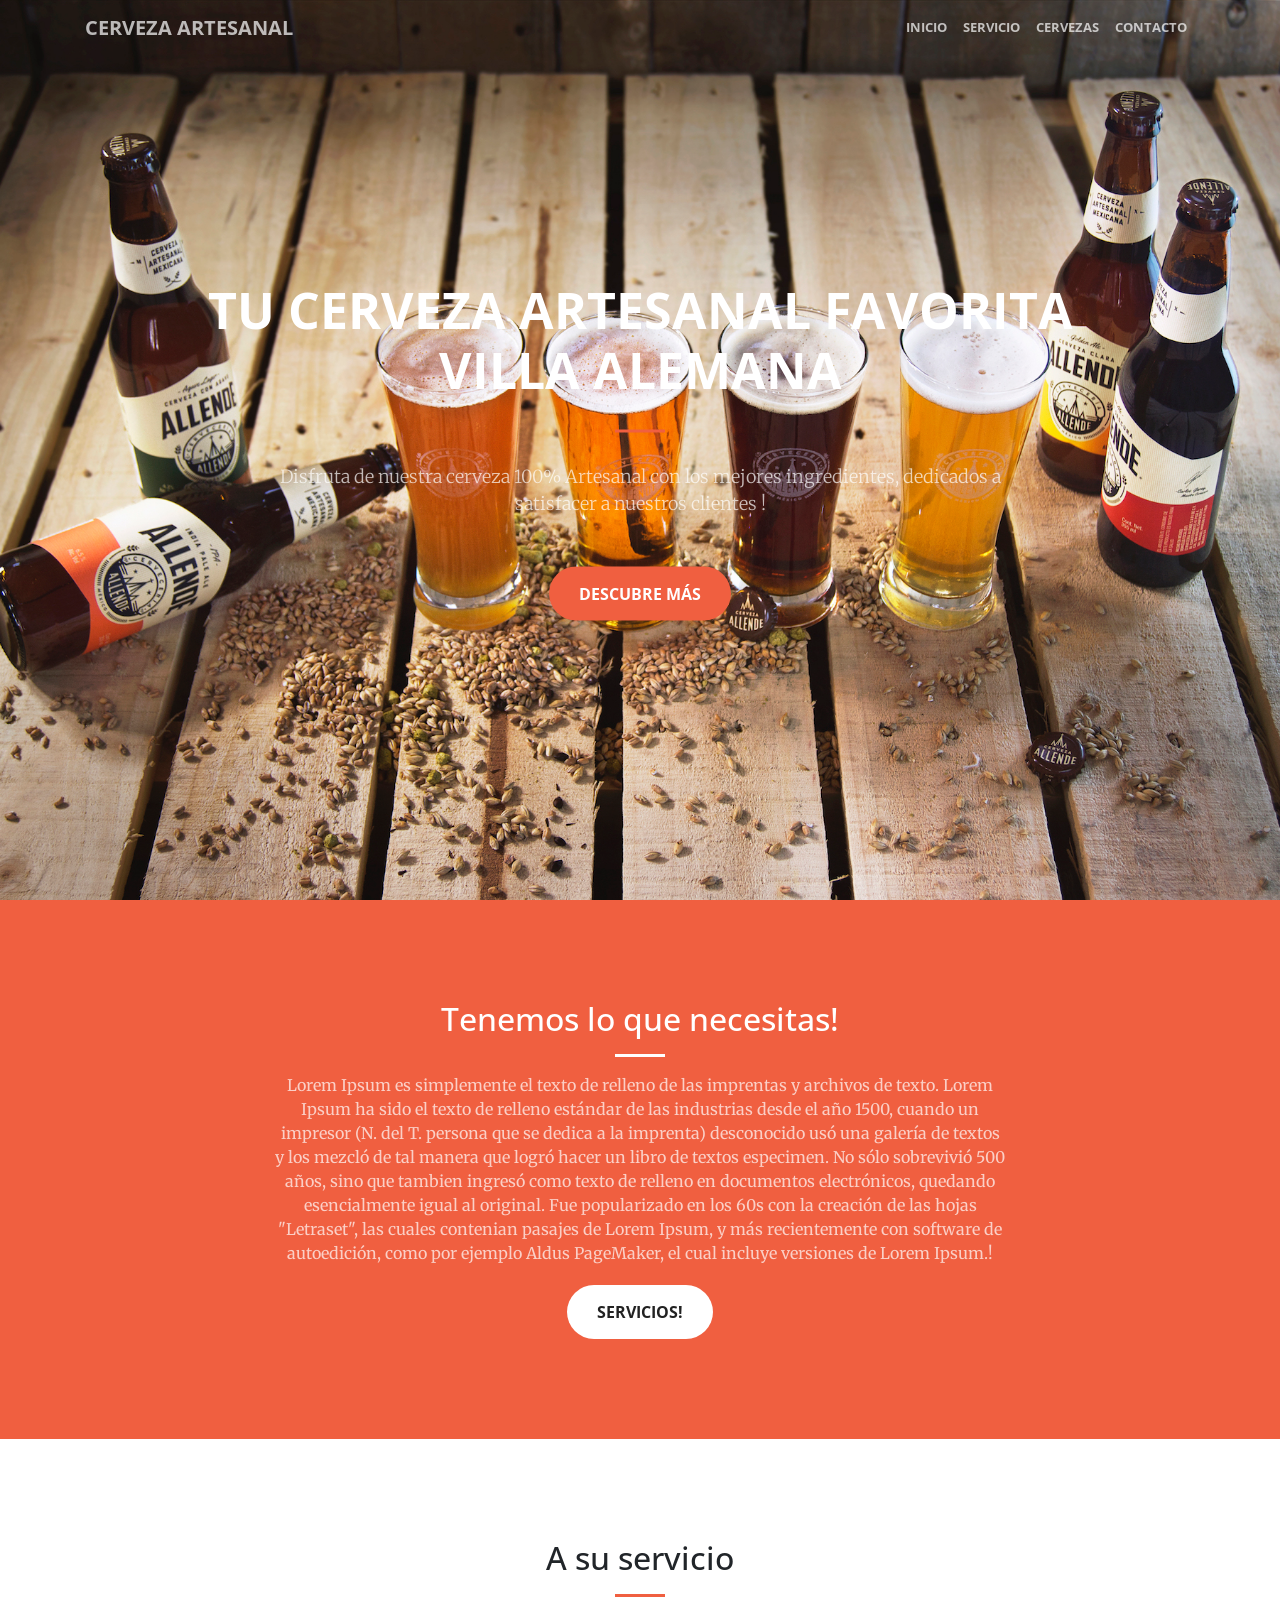
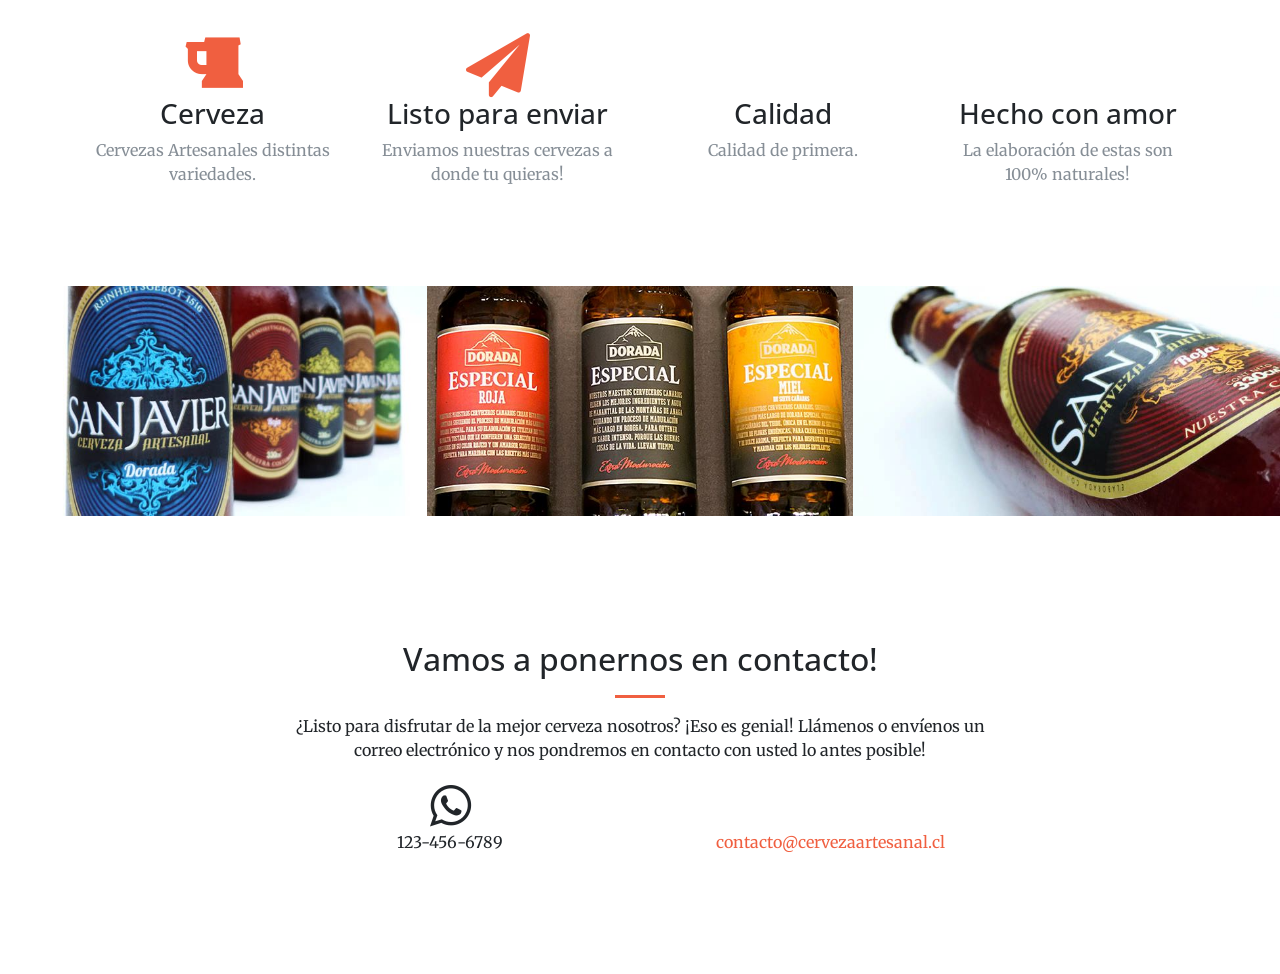
==== index.html @ 88568e63 "Source" ====
<!DOCTYPE html>
<html lang="en">

  <head>

    <meta charset="utf-8">
    <meta name="viewport" content="width=device-width, initial-scale=1, shrink-to-fit=no">
    <meta name="description" content="">
    <meta name="author" content="">

    <title>Cerveza Artesanal</title>

    <!-- Bootstrap core CSS -->
    <link href="vendor/bootstrap/css/bootstrap.min.css" rel="stylesheet">

    <!-- Custom fonts for this template -->
    <link href="vendor/font-awesome/css/font-awesome.min.css" rel="stylesheet" type="text/css">
    <link href='https://fonts.googleapis.com/css?family=Open+Sans:300italic,400italic,600italic,700italic,800italic,400,300,600,700,800' rel='stylesheet' type='text/css'>
    <link href='https://fonts.googleapis.com/css?family=Merriweather:400,300,300italic,400italic,700,700italic,900,900italic' rel='stylesheet' type='text/css'>

    <!-- Plugin CSS -->
    <link href="vendor/magnific-popup/magnific-popup.css" rel="stylesheet">

    <!-- Custom styles for this template -->
    <link href="css/creative.min.css" rel="stylesheet">

  </head>

  <body id="page-top">

    <!-- Navigation -->
    <nav class="navbar navbar-expand-lg navbar-light fixed-top" id="mainNav">
      <div class="container">
        <a class="navbar-brand js-scroll-trigger" href="#page-top">Cerveza Artesanal</a>
        <button class="navbar-toggler navbar-toggler-right" type="button" data-toggle="collapse" data-target="#navbarResponsive" aria-controls="navbarResponsive" aria-expanded="false" aria-label="Toggle navigation">
          <span class="navbar-toggler-icon"></span>
        </button>
        <div class="collapse navbar-collapse" id="navbarResponsive">
          <ul class="navbar-nav ml-auto">
            <li class="nav-item">
              <a class="nav-link js-scroll-trigger" href="#about">Inicio</a>
            </li>
            <li class="nav-item">
              <a class="nav-link js-scroll-trigger" href="#services">Servicio</a>
            </li>
            <li class="nav-item">
              <a class="nav-link js-scroll-trigger" href="#portfolio">Cervezas</a>
            </li>
            <li class="nav-item">
              <a class="nav-link js-scroll-trigger" href="#contact">Contacto</a>
            </li>
          </ul>
        </div>
      </div>
    </nav>

    <header class="masthead">
      <div class="header-content">
        <div class="header-content-inner">
          <h1 id="homeHeading">Tu Cerveza Artesanal Favorita  Villa Alemana</h1>
          <hr>
          <p>Disfruta de nuestra cerveza 100% Artesanal con los mejores ingredientes, dedicados a satisfacer a nuestros clientes !</p>
          <a class="btn btn-primary btn-xl js-scroll-trigger" href="#about">Descubre más</a>
        </div>
      </div>
    </header>

    <section class="bg-primary" id="about">
      <div class="container">
        <div class="row">
          <div class="col-lg-8 mx-auto text-center">
            <h2 class="section-heading text-white">Tenemos lo que necesitas!</h2>
            <hr class="light">
            <p class="text-faded">Lorem Ipsum es simplemente el texto de relleno de las imprentas y archivos de texto. Lorem Ipsum ha sido el texto de relleno estándar de las industrias desde el año 1500, cuando un impresor (N. del T. persona que se dedica a la imprenta) desconocido usó una galería de textos y los mezcló de tal manera que logró hacer un libro de textos especimen. No sólo sobrevivió 500 años, sino que tambien ingresó como texto de relleno en documentos electrónicos, quedando esencialmente igual al original. Fue popularizado en los 60s con la creación de las hojas "Letraset", las cuales contenian pasajes de Lorem Ipsum, y más recientemente con software de autoedición, como por ejemplo Aldus PageMaker, el cual incluye versiones de Lorem Ipsum.!</p>
            <a class="btn btn-default btn-xl js-scroll-trigger" href="#services">Servicios!</a>
          </div>
        </div>
      </div>
    </section>

    <section id="services">
      <div class="container">
        <div class="row">
          <div class="col-lg-12 text-center">
            <h2 class="section-heading">A su servicio</h2>
            <hr class="primary">
          </div>
        </div>
      </div>
      <div class="container">
        <div class="row">
          <div class="col-lg-3 col-md-6 text-center">
            <div class="service-box">
              <i class="fa fa-4x fa-beer text-primary sr-icons"></i>
              <h3>Cerveza</h3>
              <p class="text-muted">Cervezas Artesanales distintas variedades.</p>
            </div>
          </div>
          <div class="col-lg-3 col-md-6 text-center">
            <div class="service-box">
              <i class="fa fa-4x fa-paper-plane text-primary sr-icons"></i>
              <h3>Listo para enviar</h3>
              <p class="text-muted">Enviamos nuestras cervezas a donde tu quieras!</p>
            </div>
          </div>
          <div class="col-lg-3 col-md-6 text-center">
            <div class="service-box">
              <i class="fa fa-4x fa-newspaper-o text-primary sr-icons"></i>
              <h3>Calidad</h3>
              <p class="text-muted">Calidad de primera.</p>
            </div>
          </div>
          <div class="col-lg-3 col-md-6 text-center">
            <div class="service-box">
              <i class="fa fa-4x fa-heart text-primary sr-icons"></i>
              <h3>Hecho con amor</h3>
              <p class="text-muted">La elaboración de estas son 100% naturales!</p>
            </div>
          </div>
        </div>
      </div>
    </section>

    <section class="p-0" id="portfolio">
      <div class="container-fluid">
        <div class="row no-gutter popup-gallery">
          <div class="col-lg-4 col-sm-6">
            <a class="portfolio-box" href="img/portfolio/fullsize/1.jpg">
              <img class="img-fluid" src="img/portfolio/thumbnails/1.jpg" alt="">
              <div class="portfolio-box-caption">
                <div class="portfolio-box-caption-content">
                  <div class="project-category text-faded">
                    Cerveza Artenasal
                  </div>
                  <div class="project-name">
                   $5.000
                  </div>
                </div>
              </div>
            </a>
          </div>
          <div class="col-lg-4 col-sm-6">
            <a class="portfolio-box" href="img/portfolio/fullsize/2.jpg">
              <img class="img-fluid" src="img/portfolio/thumbnails/2.jpg" alt="">
              <div class="portfolio-box-caption">
                <div class="portfolio-box-caption-content">
                  <div class="project-category text-faded">
                     Cerveza Artenasal
                  </div>
                  <div class="project-name">
                   $5.000
                  </div>
                </div>
              </div>
            </a>
          </div>
          <div class="col-lg-4 col-sm-6">
            <a class="portfolio-box" href="img/portfolio/fullsize/3.jpg">
              <img class="img-fluid" src="img/portfolio/thumbnails/3.jpg" alt="">
              <div class="portfolio-box-caption">
                <div class="portfolio-box-caption-content">
                  <div class="project-category text-faded">
                  Cerveza Artenasal
                  </div>
                  <div class="project-name">
                    Project Name
                  </div>
                </div>
              </div>
            </a>
          </div>
          <div class="col-lg-4 col-sm-6">
            <a class="portfolio-box" href="img/portfolio/fullsize/4.jpg">
              <img class="img-fluid" src="img/portfolio/thumbnails/4.jpg" alt="">
              <div class="portfolio-box-caption">
                <div class="portfolio-box-caption-content">
                  <div class="project-category text-faded">
                    Category
                  </div>
                  <div class="project-name">
                    Project Name
                  </div>
                </div>
              </div>
            </a>
          </div>
          <div class="col-lg-4 col-sm-6">
            <a class="portfolio-box" href="img/portfolio/fullsize/5.jpg">
              <img class="img-fluid" src="img/portfolio/thumbnails/5.jpg" alt="">
              <div class="portfolio-box-caption">
                <div class="portfolio-box-caption-content">
                  <div class="project-category text-faded">
                    Category
                  </div>
                  <div class="project-name">
                    Project Name
                  </div>
                </div>
              </div>
            </a>
          </div>
          <div class="col-lg-4 col-sm-6">
            <a class="portfolio-box" href="img/portfolio/fullsize/6.jpg">
              <img class="img-fluid" src="img/portfolio/thumbnails/6.jpg" alt="">
              <div class="portfolio-box-caption">
                <div class="portfolio-box-caption-content">
                  <div class="project-category text-faded">
                    Category
                  </div>
                  <div class="project-name">
                    Project Name
                  </div>
                </div>
              </div>
            </a>
          </div>
        </div>
      </div>
    </section>

    

    <section id="contact">
      <div class="container">
        <div class="row">
          <div class="col-lg-8 mx-auto text-center">
            <h2 class="section-heading">Vamos a ponernos en contacto!</h2>
            <hr class="primary">
            <p>¿Listo para disfrutar de la mejor cerveza  nosotros? ¡Eso es genial! Llámenos o envíenos un correo electrónico y nos pondremos en contacto con usted lo antes posible!</p>
          </div>
        </div>
        <div class="row">
          <div class="col-lg-4 ml-auto text-center">
            <i class="fa fa-whatsapp fa-3x sr-contact"></i>
            <p>123-456-6789</p>
          </div>
          <div class="col-lg-4 mr-auto text-center">
            <i class="fa fa-envelope-o fa-3x sr-contact"></i>
            <p>
              <a href="mailto:your-email@your-domain.com">contacto@cervezaartesanal.cl</a>
            </p>
          </div>
        </div>
      </div>
    </section>

    <!-- Bootstrap core JavaScript -->
    <script src="vendor/jquery/jquery.min.js"></script>
    <script src="vendor/bootstrap/js/bootstrap.bundle.min.js"></script>

    <!-- Plugin JavaScript -->
    <script src="vendor/jquery-easing/jquery.easing.min.js"></script>
    <script src="vendor/scrollreveal/scrollreveal.min.js"></script>
    <script src="vendor/magnific-popup/jquery.magnific-popup.min.js"></script>

    <!-- Custom scripts for this template -->
    <script src="js/creative.min.js"></script>

  </body>

</html>
---- css/creative.min.css ----
/*!
 * Start Bootstrap - Createive v4.0.0-beta.2 (https://startbootstrap.com/template-overviews/creative)
 * Copyright 2013-2017 Start Bootstrap
 * Licensed under MIT (https://github.com/BlackrockDigital/startbootstrap-creative/blob/master/LICENSE)
 */body,html{width:100%;height:100%}body{font-family:Merriweather,'Helvetica Neue',Arial,sans-serif}hr{max-width:50px;border-width:3px;border-color:#f05f40}hr.light{border-color:#fff}a{color:#f05f40;-webkit-transition:all .2s;-moz-transition:all .2s;transition:all .2s}a:focus,a:hover{color:#f05f40}h1,h2,h3,h4,h5,h6{font-family:'Open Sans','Helvetica Neue',Arial,sans-serif}p{font-size:16px;line-height:1.5;margin-bottom:20px}.bg-primary{background-color:#f05f40!important}.bg-dark{color:#fff;background-color:#222!important}.text-faded{color:rgba(255,255,255,.7)}section{padding:100px 0}.section-heading{margin-top:0}::-moz-selection{color:#fff;background:#222;text-shadow:none}::selection{color:#fff;background:#222;text-shadow:none}img::selection{color:#fff;background:0 0}img::-moz-selection{color:#fff;background:0 0}body{-webkit-tap-highlight-color:#222}#mainNav{border-color:rgba(34,34,34,.05);background-color:#fff;font-family:'Open Sans','Helvetica Neue',Arial,sans-serif;-webkit-transition:all .2s;-moz-transition:all .2s;transition:all .2s}#mainNav .navbar-brand{font-weight:700;text-transform:uppercase;color:#f05f40;font-family:'Open Sans','Helvetica Neue',Arial,sans-serif}#mainNav .navbar-brand:focus,#mainNav .navbar-brand:hover{color:#f05f40}#mainNav .navbar-toggle{font-size:12px;font-weight:700;text-transform:uppercase;color:#222}#mainNav .navbar-nav>li.nav-item>a.nav-link,#mainNav .navbar-nav>li.nav-item>a.nav-link:focus{font-size:13px;font-weight:700;text-transform:uppercase;color:#222}#mainNav .navbar-nav>li.nav-item>a.nav-link:focus:hover,#mainNav .navbar-nav>li.nav-item>a.nav-link:hover{color:#f05f40}#mainNav .navbar-nav>li.nav-item>a.nav-link.active,#mainNav .navbar-nav>li.nav-item>a.nav-link:focus.active{color:#f05f40!important;background-color:transparent}#mainNav .navbar-nav>li.nav-item>a.nav-link.active:hover,#mainNav .navbar-nav>li.nav-item>a.nav-link:focus.active:hover{background-color:transparent}@media (min-width:992px){#mainNav{border-color:rgba(255,255,255,.3);background-color:transparent}#mainNav .navbar-brand{color:rgba(255,255,255,.7)}#mainNav .navbar-brand:focus,#mainNav .navbar-brand:hover{color:#fff}#mainNav .navbar-nav>li.nav-item>a.nav-link,#mainNav .navbar-nav>li.nav-item>a.nav-link:focus{color:rgba(255,255,255,.7)}#mainNav .navbar-nav>li.nav-item>a.nav-link:focus:hover,#mainNav .navbar-nav>li.nav-item>a.nav-link:hover{color:#fff}#mainNav.navbar-shrink{border-color:rgba(34,34,34,.05);background-color:#fff}#mainNav.navbar-shrink .navbar-brand{font-size:16px;color:#f05f40}#mainNav.navbar-shrink .navbar-brand:focus,#mainNav.navbar-shrink .navbar-brand:hover{color:#f05f40}#mainNav.navbar-shrink .navbar-nav>li.nav-item>a.nav-link,#mainNav.navbar-shrink .navbar-nav>li.nav-item>a.nav-link:focus{color:#222}#mainNav.navbar-shrink .navbar-nav>li.nav-item>a.nav-link:focus:hover,#mainNav.navbar-shrink .navbar-nav>li.nav-item>a.nav-link:hover{color:#f05f40}}header.masthead{position:relative;width:100%;min-height:auto;text-align:center;color:#fff;background-image:url(../img/header.jpg);background-position:center;-webkit-background-size:cover;-moz-background-size:cover;-o-background-size:cover;background-size:cover}header.masthead .header-content{position:relative;width:100%;padding:150px 15px 100px;text-align:center}header.masthead .header-content .header-content-inner h1{font-size:30px;font-weight:700;margin-top:0;margin-bottom:0;text-transform:uppercase}header.masthead .header-content .header-content-inner hr{margin:30px auto}header.masthead .header-content .header-content-inner p{font-size:16px;font-weight:300;margin-bottom:50px;color:rgba(255,255,255,.7)}@media (min-width:768px){header.masthead{height:100%;min-height:600px}header.masthead .header-content{position:absolute;top:50%;padding:0 50px;-webkit-transform:translateY(-50%);-ms-transform:translateY(-50%);transform:translateY(-50%)}header.masthead .header-content .header-content-inner{max-width:1000px;margin-right:auto;margin-left:auto}header.masthead .header-content .header-content-inner h1{font-size:50px}header.masthead .header-content .header-content-inner p{font-size:18px;max-width:80%;margin-right:auto;margin-left:auto}}.service-box{max-width:400px;margin:50px auto 0}@media (min-width:992px){.service-box{margin:20px auto 0}}.service-box p{margin-bottom:0}.portfolio-box{position:relative;display:block;max-width:650px;margin:0 auto}.portfolio-box .portfolio-box-caption{position:absolute;bottom:0;display:block;width:100%;height:100%;text-align:center;opacity:0;color:#fff;background:rgba(240,95,64,.9);-webkit-transition:all .2s;-moz-transition:all .2s;transition:all .2s}.portfolio-box .portfolio-box-caption .portfolio-box-caption-content{position:absolute;top:50%;width:100%;transform:translateY(-50%);text-align:center}.portfolio-box .portfolio-box-caption .portfolio-box-caption-content .project-category,.portfolio-box .portfolio-box-caption .portfolio-box-caption-content .project-name{padding:0 15px;font-family:'Open Sans','Helvetica Neue',Arial,sans-serif}.portfolio-box .portfolio-box-caption .portfolio-box-caption-content .project-category{font-size:14px;font-weight:600;text-transform:uppercase}.portfolio-box .portfolio-box-caption .portfolio-box-caption-content .project-name{font-size:18px}.portfolio-box:hover .portfolio-box-caption{opacity:1}.portfolio-box:focus{outline:0}@media (min-width:768px){.portfolio-box .portfolio-box-caption .portfolio-box-caption-content .project-category{font-size:16px}.portfolio-box .portfolio-box-caption .portfolio-box-caption-content .project-name{font-size:22px}}.call-to-action{padding:50px 0}.call-to-action h2{margin:0 auto 20px}.text-primary{color:#f05f40!important}.no-gutter>[class*=col-]{padding-right:0;padding-left:0}.btn-default{color:#222;border-color:#fff;background-color:#fff}.btn-default.focus,.btn-default:focus{color:#222;border-color:#bfbfbf;background-color:#e6e6e6}.btn-default:hover{color:#222;border-color:#e0e0e0;background-color:#e6e6e6}.btn-default.active,.btn-default:active,.open>.btn-default.dropdown-toggle{color:#222;border-color:#e0e0e0;background-color:#e6e6e6}.btn-default.active.focus,.btn-default.active:focus,.btn-default.active:hover,.btn-default:active.focus,.btn-default:active:focus,.btn-default:active:hover,.open>.btn-default.dropdown-toggle.focus,.open>.btn-default.dropdown-toggle:focus,.open>.btn-default.dropdown-toggle:hover{color:#222;border-color:#bfbfbf;background-color:#d4d4d4}.btn-default.active,.btn-default:active,.open>.btn-default.dropdown-toggle{background-image:none}.btn-default.disabled.focus,.btn-default.disabled:focus,.btn-default.disabled:hover,.btn-default[disabled].focus,.btn-default[disabled]:focus,.btn-default[disabled]:hover,fieldset[disabled] .btn-default.focus,fieldset[disabled] .btn-default:focus,fieldset[disabled] .btn-default:hover{border-color:#fff;background-color:#fff}.btn-default .badge{color:#fff;background-color:#222}.btn-primary{color:#fff;border-color:#f05f40;background-color:#f05f40}.btn-primary.focus,.btn-primary:focus{color:#fff;border-color:#a4270d;background-color:#eb3812}.btn-primary:hover{color:#fff;border-color:#e13612;background-color:#eb3812}.btn-primary.active,.btn-primary:active,.open>.btn-primary.dropdown-toggle{color:#fff;border-color:#e13612;background-color:#eb3812}.btn-primary.active.focus,.btn-primary.active:focus,.btn-primary.active:hover,.btn-primary:active.focus,.btn-primary:active:focus,.btn-primary:active:hover,.open>.btn-primary.dropdown-toggle.focus,.open>.btn-primary.dropdown-toggle:focus,.open>.btn-primary.dropdown-toggle:hover{color:#fff;border-color:#a4270d;background-color:#c93110}.btn-primary.active,.btn-primary:active,.open>.btn-primary.dropdown-toggle{background-image:none}.btn-primary.disabled.focus,.btn-primary.disabled:focus,.btn-primary.disabled:hover,.btn-primary[disabled].focus,.btn-primary[disabled]:focus,.btn-primary[disabled]:hover,fieldset[disabled] .btn-primary.focus,fieldset[disabled] .btn-primary:focus,fieldset[disabled] .btn-primary:hover{border-color:#f05f40;background-color:#f05f40}.btn-primary .badge{color:#f05f40;background-color:#fff}.btn{font-weight:700;text-transform:uppercase;border:none;border-radius:300px;font-family:'Open Sans','Helvetica Neue',Arial,sans-serif}.btn-xl{padding:15px 30px}
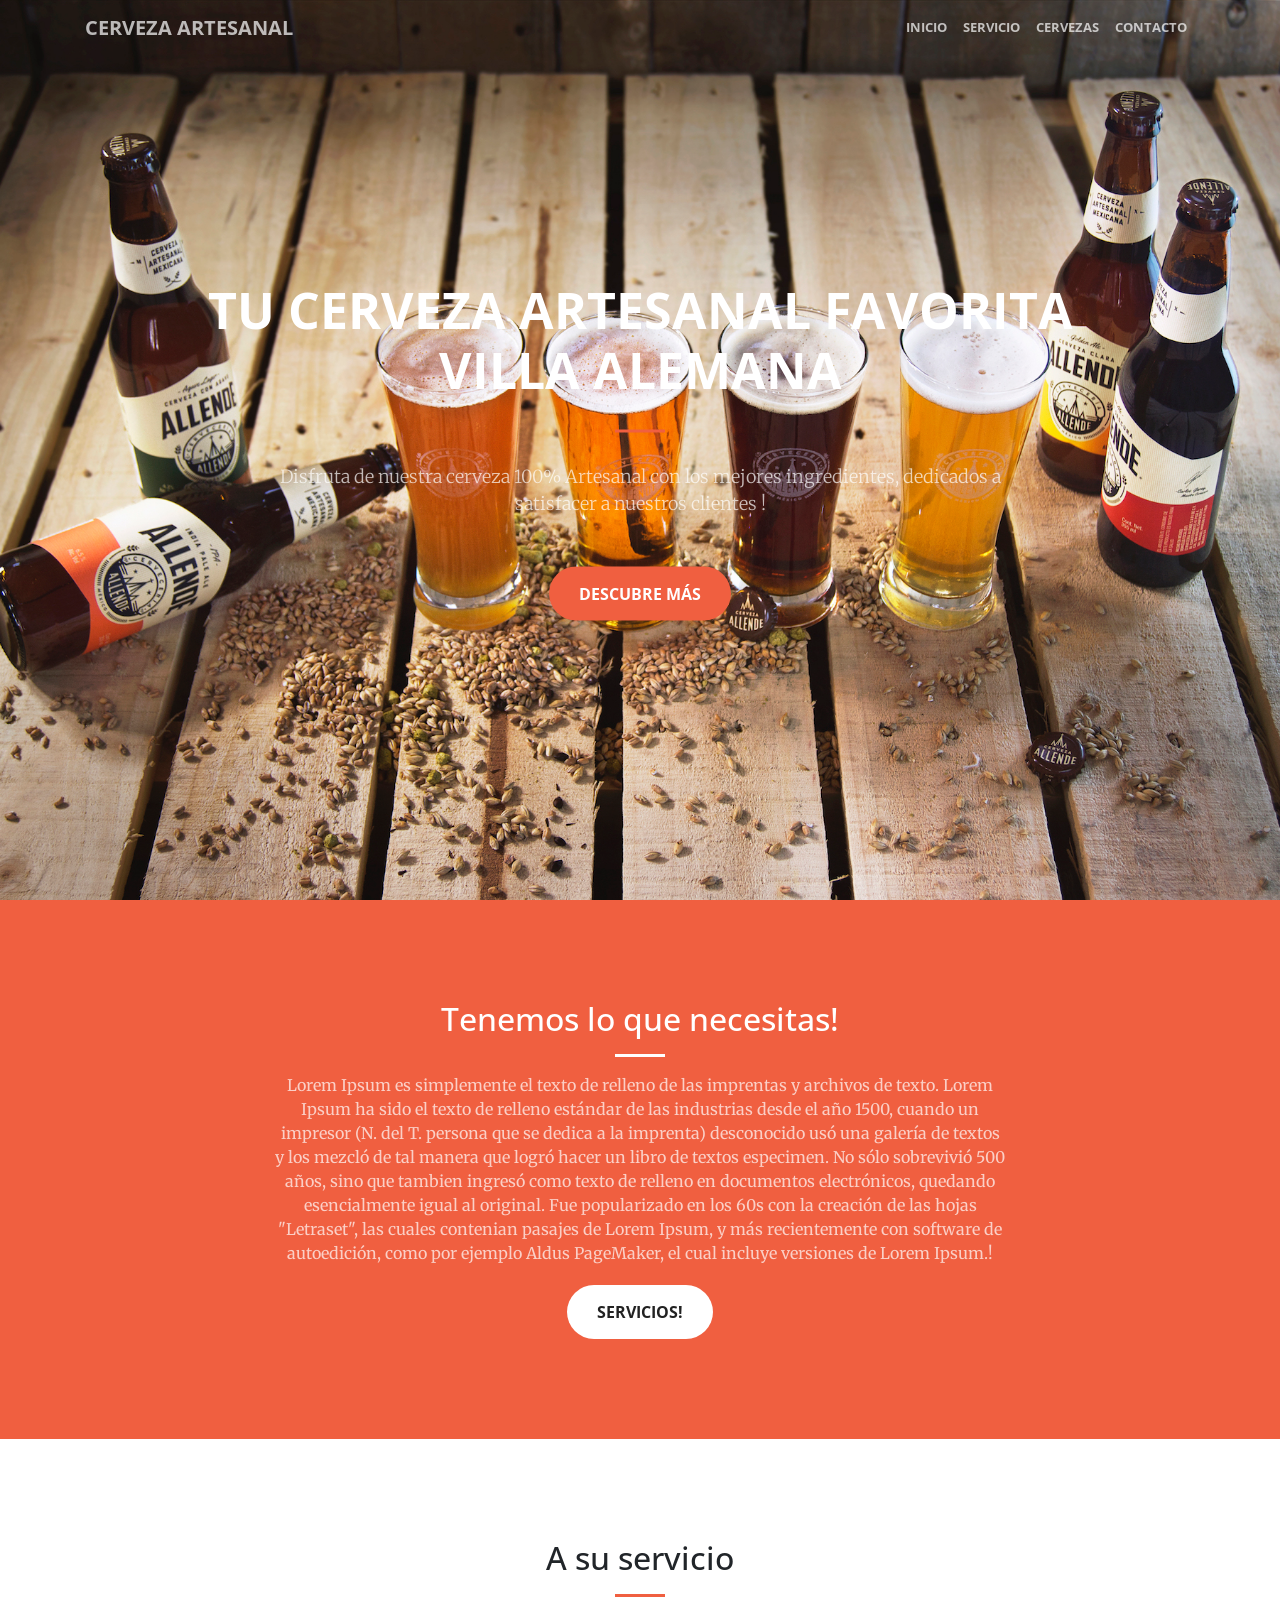
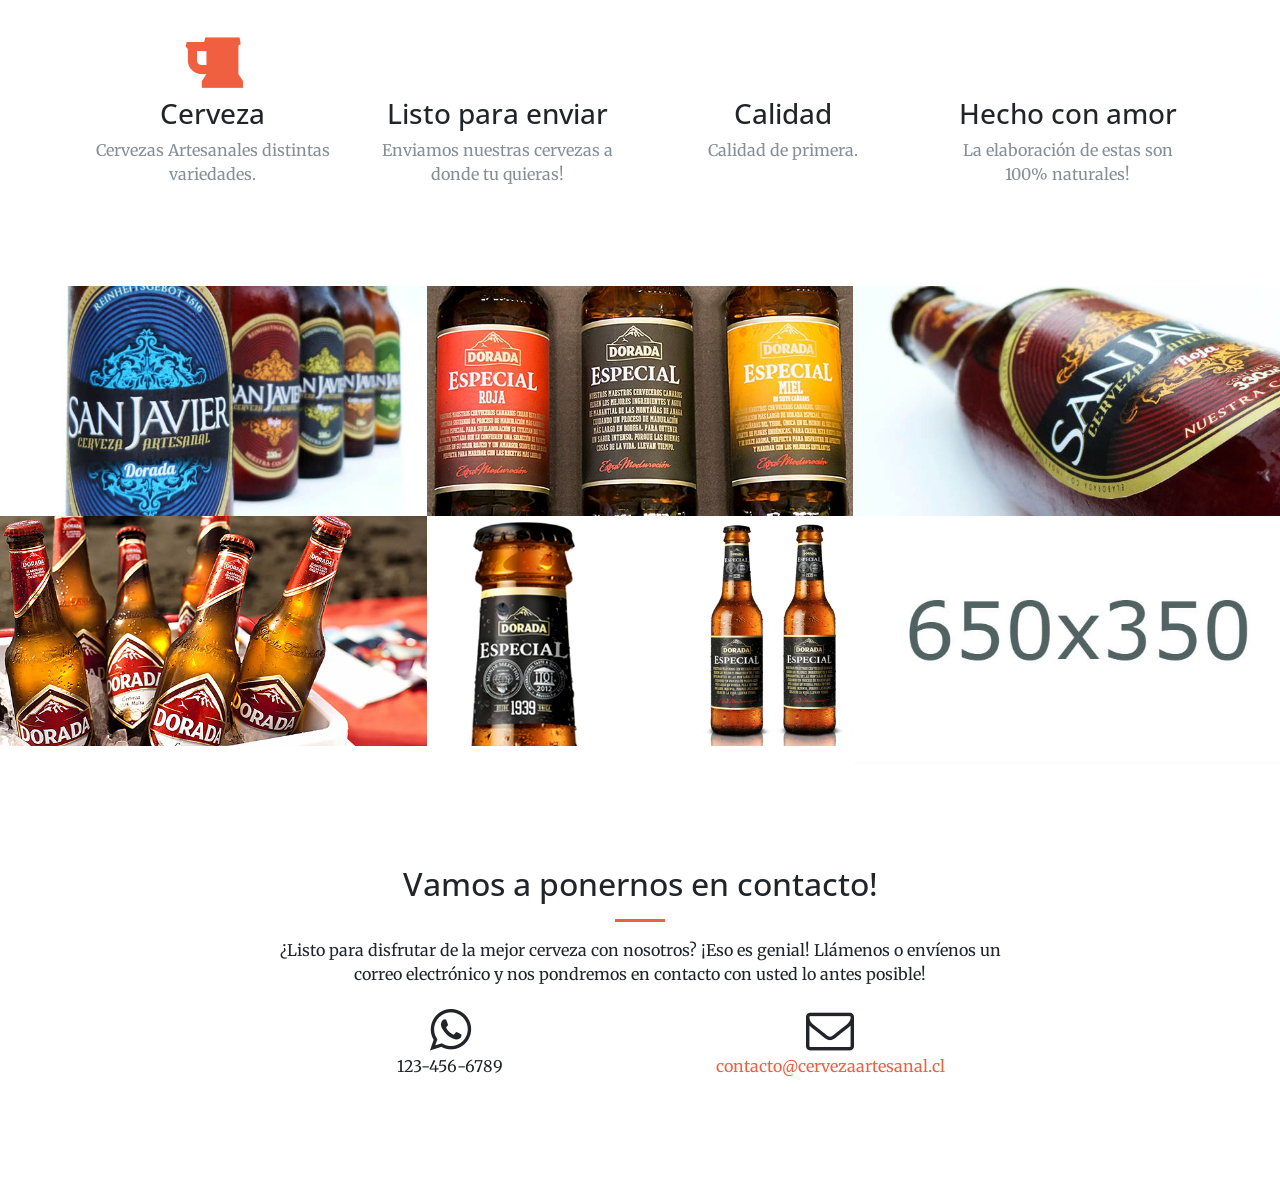
==== commit 52b9eb10: "Update" ====
--- a/index.html
+++ b/index.html
@@ -130,7 +130,7 @@
               <div class="portfolio-box-caption">
                 <div class="portfolio-box-caption-content">
                   <div class="project-category text-faded">
-                    Cerveza Artenasal
+                    Cerveza Artenasal Cacao
                   </div>
                   <div class="project-name">
                    $5.000
@@ -145,10 +145,10 @@
               <div class="portfolio-box-caption">
                 <div class="portfolio-box-caption-content">
                   <div class="project-category text-faded">
-                     Cerveza Artenasal
-                  </div>
-                  <div class="project-name">
-                   $5.000
+                     Cerveza Artenasal Premiun
+                  </div>
+                  <div class="project-name">
+                   $10.000
                   </div>
                 </div>
               </div>
@@ -163,7 +163,7 @@
                   Cerveza Artenasal
                   </div>
                   <div class="project-name">
-                    Project Name
+                    $10.000
                   </div>
                 </div>
               </div>
@@ -175,10 +175,10 @@
               <div class="portfolio-box-caption">
                 <div class="portfolio-box-caption-content">
                   <div class="project-category text-faded">
-                    Category
-                  </div>
-                  <div class="project-name">
-                    Project Name
+                    Cerveza Artenasal
+                  </div>
+                  <div class="project-name">
+                   $10.000
                   </div>
                 </div>
               </div>
@@ -190,10 +190,10 @@
               <div class="portfolio-box-caption">
                 <div class="portfolio-box-caption-content">
                   <div class="project-category text-faded">
-                    Category
-                  </div>
-                  <div class="project-name">
-                    Project Name
+                   Cerveza Artenasal
+                  </div>
+                  <div class="project-name">
+                    $10.000
                   </div>
                 </div>
               </div>
@@ -205,10 +205,10 @@
               <div class="portfolio-box-caption">
                 <div class="portfolio-box-caption-content">
                   <div class="project-category text-faded">
-                    Category
-                  </div>
-                  <div class="project-name">
-                    Project Name
+                    Cerveza Artenasal
+                  </div>
+                  <div class="project-name">
+                   $10.000
                   </div>
                 </div>
               </div>
@@ -226,7 +226,7 @@
           <div class="col-lg-8 mx-auto text-center">
             <h2 class="section-heading">Vamos a ponernos en contacto!</h2>
             <hr class="primary">
-            <p>¿Listo para disfrutar de la mejor cerveza  nosotros? ¡Eso es genial! Llámenos o envíenos un correo electrónico y nos pondremos en contacto con usted lo antes posible!</p>
+            <p>¿Listo para disfrutar de la mejor cerveza con nosotros? ¡Eso es genial! Llámenos o envíenos un correo electrónico y nos pondremos en contacto con usted lo antes posible!</p>
           </div>
         </div>
         <div class="row">
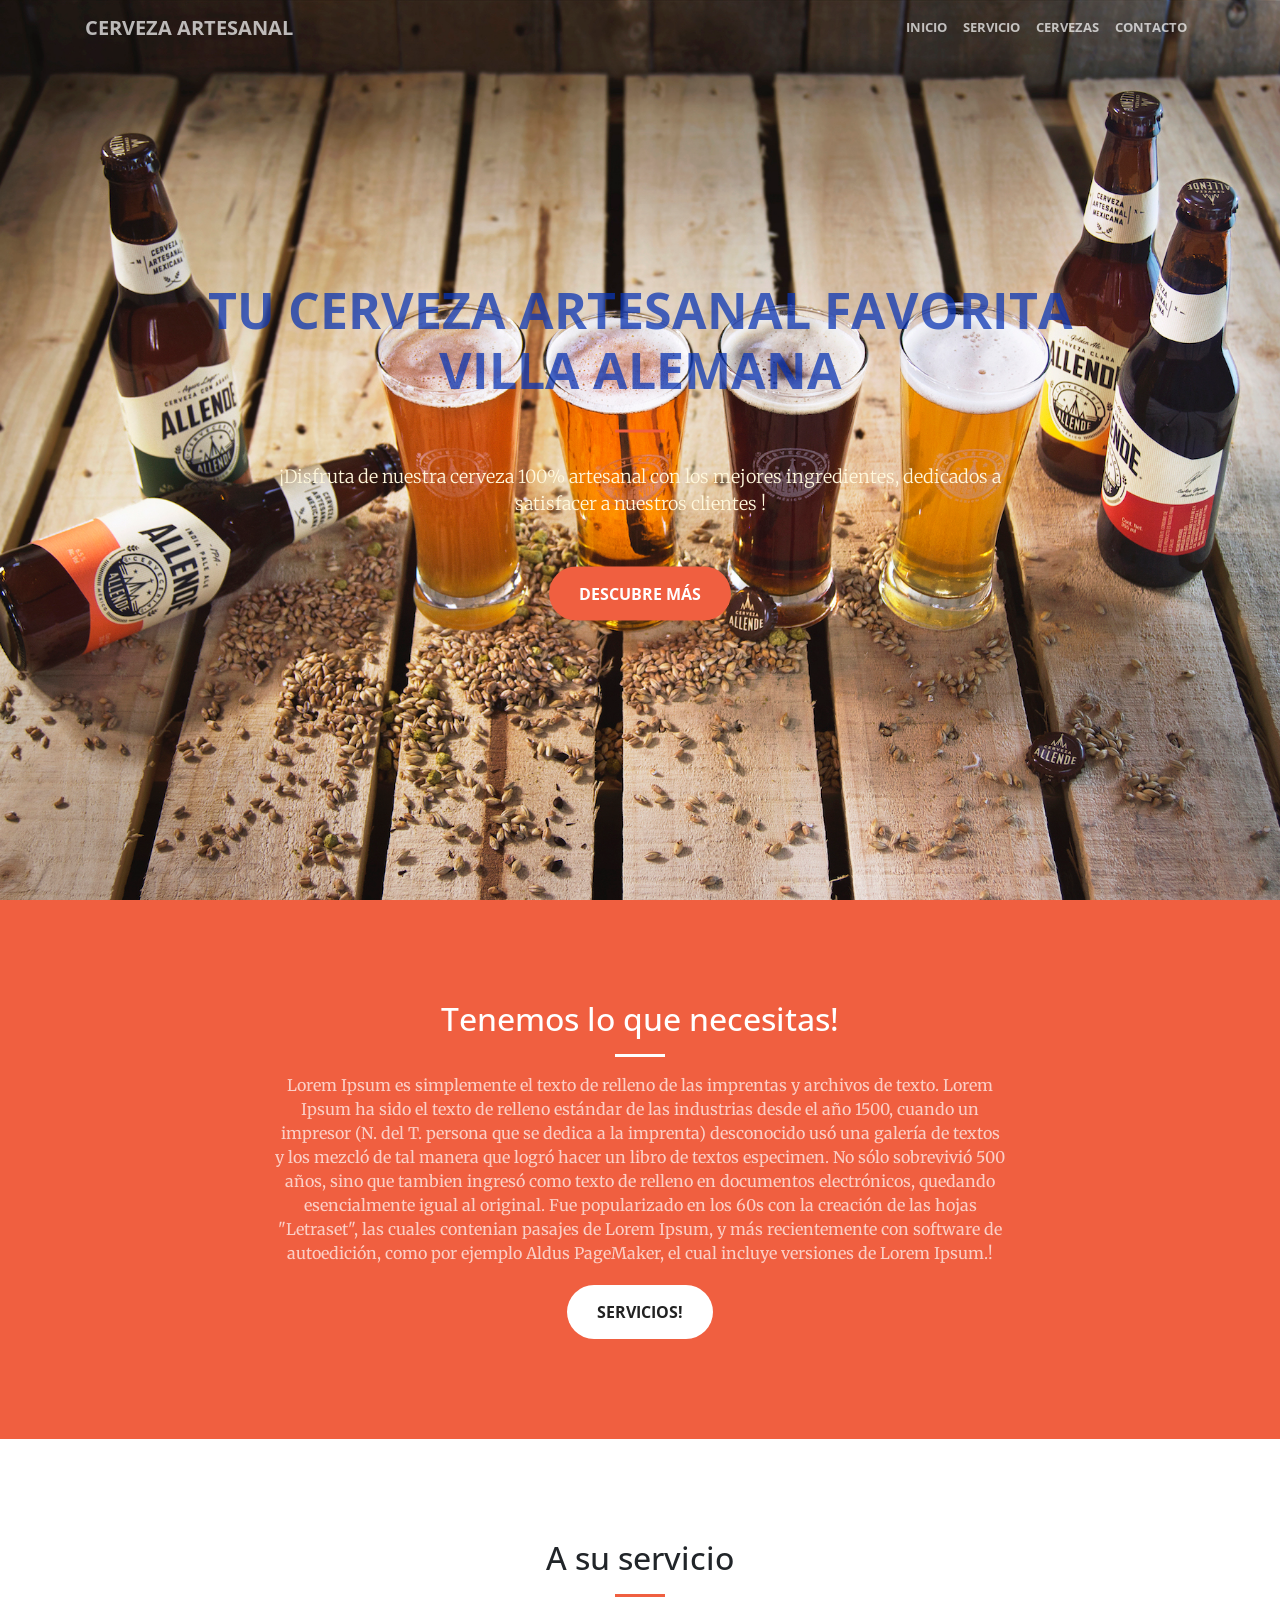
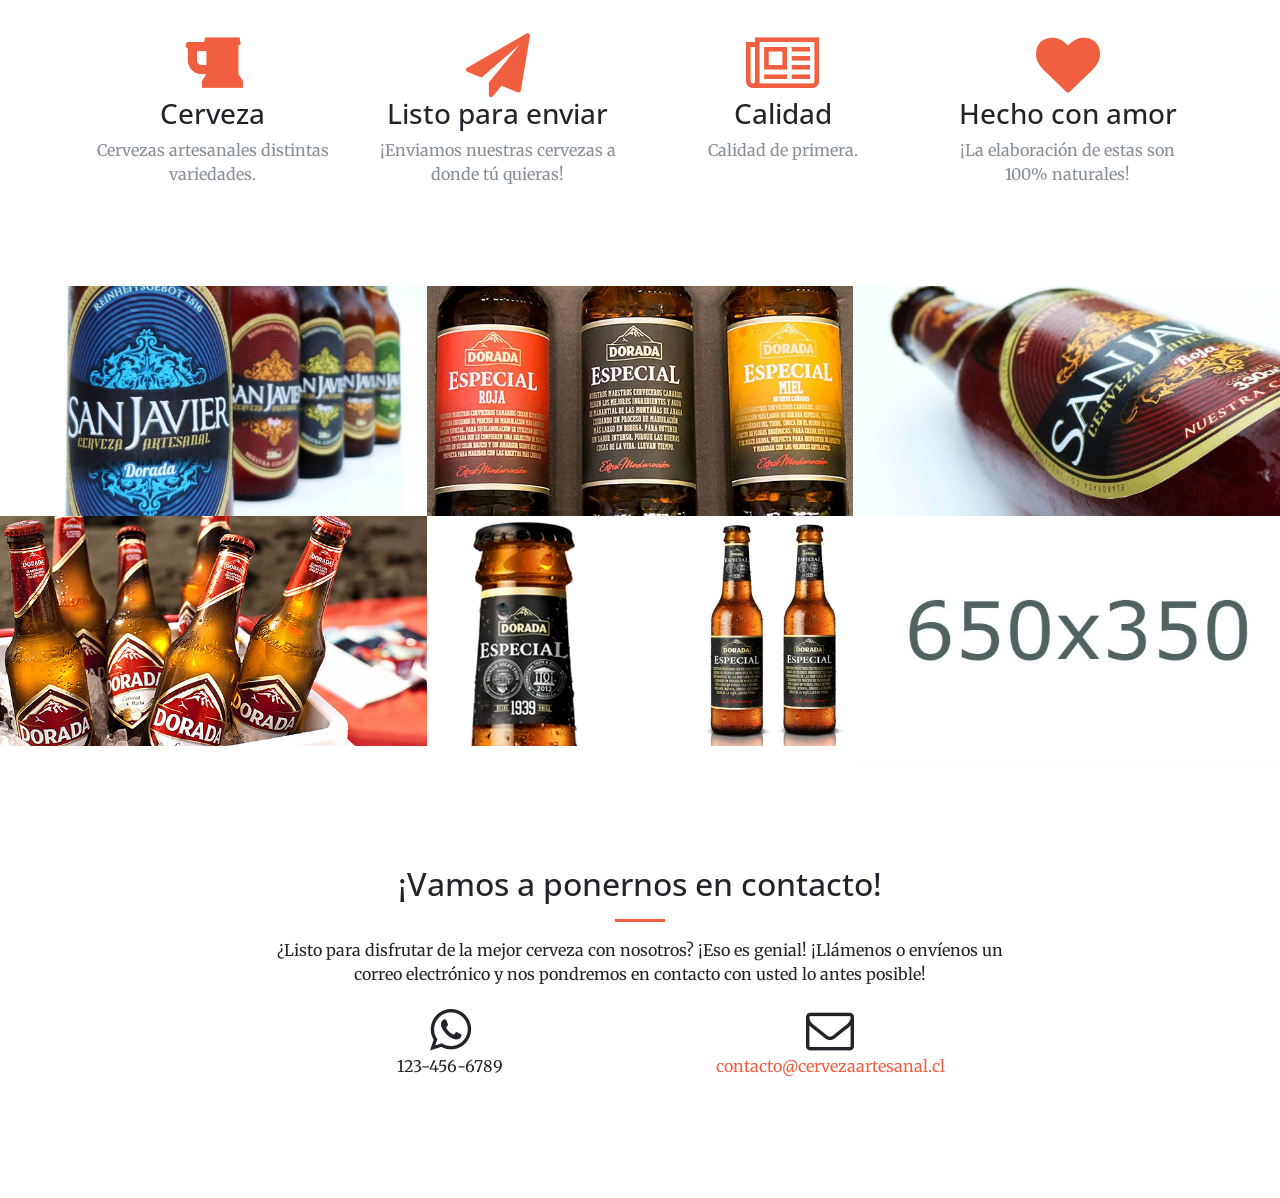
==== commit 96a95227: "23/10" ====
--- a/index.html
+++ b/index.html
@@ -11,18 +11,18 @@
     <title>Cerveza Artesanal</title>
 
     <!-- Bootstrap core CSS -->
-    <link href="vendor/bootstrap/css/bootstrap.min.css" rel="stylesheet">
+    <link href="asset/bootstrap/css/bootstrap.css" rel="stylesheet">
 
     <!-- Custom fonts for this template -->
-    <link href="vendor/font-awesome/css/font-awesome.min.css" rel="stylesheet" type="text/css">
+    <link href="asset/font-awesome/css/font-awesome.min.css" rel="stylesheet" type="text/css">
     <link href='https://fonts.googleapis.com/css?family=Open+Sans:300italic,400italic,600italic,700italic,800italic,400,300,600,700,800' rel='stylesheet' type='text/css'>
     <link href='https://fonts.googleapis.com/css?family=Merriweather:400,300,300italic,400italic,700,700italic,900,900italic' rel='stylesheet' type='text/css'>
 
     <!-- Plugin CSS -->
-    <link href="vendor/magnific-popup/magnific-popup.css" rel="stylesheet">
+    <link href="asset/magnific-popup/magnific-popup.css" rel="stylesheet">
 
     <!-- Custom styles for this template -->
-    <link href="css/creative.min.css" rel="stylesheet">
+    <link href="asset/css/creative.css" rel="stylesheet">
 
   </head>
 
@@ -59,7 +59,7 @@
         <div class="header-content-inner">
           <h1 id="homeHeading">Tu Cerveza Artesanal Favorita  Villa Alemana</h1>
           <hr>
-          <p>Disfruta de nuestra cerveza 100% Artesanal con los mejores ingredientes, dedicados a satisfacer a nuestros clientes !</p>
+          <p>¡Disfruta de nuestra cerveza 100% artesanal con los mejores ingredientes, dedicados a satisfacer a nuestros clientes !</p>
           <a class="btn btn-primary btn-xl js-scroll-trigger" href="#about">Descubre más</a>
         </div>
       </div>
@@ -93,14 +93,14 @@
             <div class="service-box">
               <i class="fa fa-4x fa-beer text-primary sr-icons"></i>
               <h3>Cerveza</h3>
-              <p class="text-muted">Cervezas Artesanales distintas variedades.</p>
+              <p class="text-muted">Cervezas artesanales distintas variedades.</p>
             </div>
           </div>
           <div class="col-lg-3 col-md-6 text-center">
             <div class="service-box">
               <i class="fa fa-4x fa-paper-plane text-primary sr-icons"></i>
               <h3>Listo para enviar</h3>
-              <p class="text-muted">Enviamos nuestras cervezas a donde tu quieras!</p>
+              <p class="text-muted">¡Enviamos nuestras cervezas a donde tú quieras!</p>
             </div>
           </div>
           <div class="col-lg-3 col-md-6 text-center">
@@ -114,7 +114,7 @@
             <div class="service-box">
               <i class="fa fa-4x fa-heart text-primary sr-icons"></i>
               <h3>Hecho con amor</h3>
-              <p class="text-muted">La elaboración de estas son 100% naturales!</p>
+              <p class="text-muted">¡La elaboración de estas son 100% naturales!</p>
             </div>
           </div>
         </div>
@@ -217,22 +217,20 @@
         </div>
       </div>
     </section>
-
-    
-
     <section id="contact">
       <div class="container">
         <div class="row">
           <div class="col-lg-8 mx-auto text-center">
-            <h2 class="section-heading">Vamos a ponernos en contacto!</h2>
+            <h2 class="section-heading">¡Vamos a ponernos en contacto!</h2>
             <hr class="primary">
-            <p>¿Listo para disfrutar de la mejor cerveza con nosotros? ¡Eso es genial! Llámenos o envíenos un correo electrónico y nos pondremos en contacto con usted lo antes posible!</p>
+            <p>¿Listo para disfrutar de la mejor cerveza con nosotros? ¡Eso es genial! ¡Llámenos o envíenos un correo electrónico y nos pondremos en contacto con usted lo antes posible!</p>
           </div>
         </div>
         <div class="row">
           <div class="col-lg-4 ml-auto text-center">
+          <li>
             <i class="fa fa-whatsapp fa-3x sr-contact"></i>
-            <p>123-456-6789</p>
+            <p>123-456-6789</p></li>
           </div>
           <div class="col-lg-4 mr-auto text-center">
             <i class="fa fa-envelope-o fa-3x sr-contact"></i>
@@ -245,16 +243,16 @@
     </section>
 
     <!-- Bootstrap core JavaScript -->
-    <script src="vendor/jquery/jquery.min.js"></script>
-    <script src="vendor/bootstrap/js/bootstrap.bundle.min.js"></script>
+    <script src="asset/jquery/jquery.min.js"></script>
+    <script src="asset/bootstrap/js/bootstrap.bundle.min.js"></script>
 
     <!-- Plugin JavaScript -->
-    <script src="vendor/jquery-easing/jquery.easing.min.js"></script>
-    <script src="vendor/scrollreveal/scrollreveal.min.js"></script>
-    <script src="vendor/magnific-popup/jquery.magnific-popup.min.js"></script>
+    <script src="asset/jquery-easing/jquery.easing.min.js"></script>
+    <script src="aseet/scrollreveal/scrollreveal.min.js"></script>
+    <script src="asset/magnific-popup/jquery.magnific-popup.js"></script>
 
     <!-- Custom scripts for this template -->
-    <script src="js/creative.min.js"></script>
+    <script src="asset/js/creative.js"></script>
 
   </body>
 
--- a/asset/css/creative.css
+++ b/asset/css/creative.css
@@ -0,0 +1,347 @@
+
+body,
+html {
+  width: 100%;
+  height: 100%; }
+
+body {
+  font-family: 'Merriweather', 'Helvetica Neue', Arial, sans-serif; }
+
+hr {
+  max-width: 50px;
+  border-width: 3px;
+  border-color: #F05F40; }
+
+hr.light {
+  border-color: white; }
+
+a {
+  color: #F05F40;
+  -webkit-transition: all 0.2s;
+  -moz-transition: all 0.2s;
+  transition: all 0.2s; }
+  a:focus, a:hover {
+    color: #f05f40; }
+
+h1,
+h2,
+h3,
+h4,
+h5,
+h6 {
+  font-family: 'Open Sans', 'Helvetica Neue', Arial, sans-serif; }
+
+p {
+  font-size: 16px;
+  line-height: 1.5;
+  margin-bottom: 20px; }
+
+.bg-primary {
+  background-color: #F05F40 !important; }
+
+.bg-dark {
+  color: white;
+  background-color: #222222 !important; }
+
+.text-faded {
+  color: rgba(255, 255, 255, 0.7); }
+
+section {
+  padding: 100px 0; }
+
+.section-heading {
+  margin-top: 0; }
+
+::-moz-selection {
+  color: white;
+  background: #222222;
+  text-shadow: none; }
+
+::selection {
+  color: white;
+  background: #222222;
+  text-shadow: none; }
+
+img::selection {
+  color: white;
+  background: transparent; }
+
+img::-moz-selection {
+  color: white;
+  background: transparent; }
+
+body {
+  -webkit-tap-highlight-color: #222222; }
+
+#mainNav {
+  border-color: rgba(34, 34, 34, 0.05);
+  background-color: white;
+  font-family: 'Open Sans', 'Helvetica Neue', Arial, sans-serif;
+  -webkit-transition: all 0.2s;
+  -moz-transition: all 0.2s;
+  transition: all 0.2s; }
+  #mainNav .navbar-brand {
+    font-weight: 700;
+    text-transform: uppercase;
+    color: #F05F40;
+    font-family: 'Open Sans', 'Helvetica Neue', Arial, sans-serif; }
+    #mainNav .navbar-brand:focus, #mainNav .navbar-brand:hover {
+      color: #f05f40; }
+  #mainNav .navbar-toggle {
+    font-size: 12px;
+    font-weight: 700;
+    text-transform: uppercase;
+    color: #222222; }
+  #mainNav .navbar-nav > li.nav-item > a.nav-link:focus,
+  #mainNav .navbar-nav > li.nav-item > a.nav-link {
+    font-size: 13px;
+    font-weight: 700;
+    text-transform: uppercase;
+    color: #222222; }
+    #mainNav .navbar-nav > li.nav-item > a.nav-link:focus:hover,
+    #mainNav .navbar-nav > li.nav-item > a.nav-link:hover {
+      color: #F05F40; }
+    #mainNav .navbar-nav > li.nav-item > a.nav-link:focus.active,
+    #mainNav .navbar-nav > li.nav-item > a.nav-link.active {
+      color: #F05F40 !important;
+      background-color: transparent; }
+      #mainNav .navbar-nav > li.nav-item > a.nav-link:focus.active:hover,
+      #mainNav .navbar-nav > li.nav-item > a.nav-link.active:hover {
+        background-color: transparent; }
+  @media (min-width: 992px) {
+    #mainNav {
+      border-color: rgba(255, 255, 255, 0.3);
+      background-color: transparent; }
+      #mainNav .navbar-brand {
+        color: rgba(255, 255, 255, 0.7); }
+        #mainNav .navbar-brand:focus, #mainNav .navbar-brand:hover {
+          color: white; }
+      #mainNav .navbar-nav > li.nav-item > a.nav-link,
+      #mainNav .navbar-nav > li.nav-item > a.nav-link:focus {
+        color: rgba(255, 255, 255, 0.7); }
+        #mainNav .navbar-nav > li.nav-item > a.nav-link:hover,
+        #mainNav .navbar-nav > li.nav-item > a.nav-link:focus:hover {
+          color: white; }
+      #mainNav.navbar-shrink {
+        border-color: rgba(34, 34, 34, 0.05);
+        background-color: white; }
+        #mainNav.navbar-shrink .navbar-brand {
+          font-size: 16px;
+          color: #F05F40; }
+          #mainNav.navbar-shrink .navbar-brand:focus, #mainNav.navbar-shrink .navbar-brand:hover {
+            color: #f05f40; }
+        #mainNav.navbar-shrink .navbar-nav > li.nav-item > a.nav-link,
+        #mainNav.navbar-shrink .navbar-nav > li.nav-item > a.nav-link:focus {
+          color: #222222; }
+          #mainNav.navbar-shrink .navbar-nav > li.nav-item > a.nav-link:hover,
+          #mainNav.navbar-shrink .navbar-nav > li.nav-item > a.nav-link:focus:hover {
+            color: #F05F40; } }
+
+header.masthead {
+  position: relative;
+  width: 100%;
+  min-height: auto;
+  text-align: center;
+  color: white;
+  background-image: url("../../img/header.jpg");
+  background-position: center;
+  -webkit-background-size: cover;
+  -moz-background-size: cover;
+  -o-background-size: cover;
+  background-size: cover; }
+  header.masthead .header-content {
+    position: relative;
+    width: 100%;
+    padding: 150px 15px 100px;
+    text-align: center; }
+    header.masthead .header-content .header-content-inner h1 {
+      font-size: 30px;
+      font-weight: 700;
+      margin-top: 0;
+      margin-bottom: 0;
+      text-transform: uppercase;
+      color:rgba(10, 53, 179, 0.74); }
+    header.masthead .header-content .header-content-inner hr {
+      margin: 30px auto; }
+    header.masthead .header-content .header-content-inner p {
+      font-size: 16px;
+      font-weight: 300;
+      margin-bottom: 50px;
+      color: rgba(255, 255, 255, 0.7); }
+  @media (min-width: 768px) {
+    header.masthead {
+      height: 100%;
+      min-height: 600px; }
+      header.masthead .header-content {
+        position: absolute;
+        top: 50%;
+        padding: 0 50px;
+        -webkit-transform: translateY(-50%);
+        -ms-transform: translateY(-50%);
+        transform: translateY(-50%); }
+        header.masthead .header-content .header-content-inner {
+          max-width: 1000px;
+          margin-right: auto;
+          margin-left: auto; }
+          header.masthead .header-content .header-content-inner h1 {
+            font-size: 50px; }
+          header.masthead .header-content .header-content-inner p {
+            font-size: 18px;
+            max-width: 80%;
+            margin-right: auto;
+            margin-left: auto;
+            color:cornsilk; } }
+
+.service-box {
+  max-width: 400px;
+  margin: 50px auto 0; }
+  @media (min-width: 992px) {
+    .service-box {
+      margin: 20px auto 0; } }
+  .service-box p {
+    margin-bottom: 0; }
+
+.portfolio-box {
+  position: relative;
+  display: block;
+  max-width: 650px;
+  margin: 0 auto; }
+  .portfolio-box .portfolio-box-caption {
+    position: absolute;
+    bottom: 0;
+    display: block;
+    width: 100%;
+    height: 100%;
+    text-align: center;
+    opacity: 0;
+    color: white;
+    background: rgba(240, 95, 64, 0.9);
+    -webkit-transition: all 0.2s;
+    -moz-transition: all 0.2s;
+    transition: all 0.2s; }
+    .portfolio-box .portfolio-box-caption .portfolio-box-caption-content {
+      position: absolute;
+      top: 50%;
+      width: 100%;
+      transform: translateY(-50%);
+      text-align: center; }
+      .portfolio-box .portfolio-box-caption .portfolio-box-caption-content .project-category,
+      .portfolio-box .portfolio-box-caption .portfolio-box-caption-content .project-name {
+        padding: 0 15px;
+        font-family: 'Open Sans', 'Helvetica Neue', Arial, sans-serif; }
+      .portfolio-box .portfolio-box-caption .portfolio-box-caption-content .project-category {
+        font-size: 14px;
+        font-weight: 600;
+        text-transform: uppercase; }
+      .portfolio-box .portfolio-box-caption .portfolio-box-caption-content .project-name {
+        font-size: 18px; }
+  .portfolio-box:hover .portfolio-box-caption {
+    opacity: 1; }
+  .portfolio-box:focus {
+    outline: none; }
+  @media (min-width: 768px) {
+    .portfolio-box .portfolio-box-caption .portfolio-box-caption-content .project-category {
+      font-size: 16px; }
+    .portfolio-box .portfolio-box-caption .portfolio-box-caption-content .project-name {
+      font-size: 22px; } }
+
+.call-to-action {
+  padding: 50px 0; }
+  .call-to-action h2 {
+    margin: 0 auto 20px; }
+
+.text-primary {
+  color: #F05F40 !important; }
+
+.no-gutter > [class*='col-'] {
+  padding-right: 0;
+  padding-left: 0; }
+
+.btn-default {
+  color: #222222;
+  border-color: white;
+  background-color: white; }
+  .btn-default.focus, .btn-default:focus {
+    color: #222222;
+    border-color: #bfbfbf;
+    background-color: #e6e6e6; }
+  .btn-default:hover {
+    color: #222222;
+    border-color: #e0e0e0;
+    background-color: #e6e6e6; }
+  .btn-default.active, .btn-default:active,
+  .open > .btn-default.dropdown-toggle {
+    color: #222222;
+    border-color: #e0e0e0;
+    background-color: #e6e6e6; }
+    .btn-default.active.focus, .btn-default.active:focus, .btn-default.active:hover, .btn-default:active.focus, .btn-default:active:focus, .btn-default:active:hover,
+    .open > .btn-default.dropdown-toggle.focus,
+    .open > .btn-default.dropdown-toggle:focus,
+    .open > .btn-default.dropdown-toggle:hover {
+      color: #222222;
+      border-color: #bfbfbf;
+      background-color: #d4d4d4; }
+  .btn-default.active, .btn-default:active,
+  .open > .btn-default.dropdown-toggle {
+    background-image: none; }
+  .btn-default.disabled.focus, .btn-default.disabled:focus, .btn-default.disabled:hover, .btn-default[disabled].focus, .btn-default[disabled]:focus, .btn-default[disabled]:hover,
+  fieldset[disabled] .btn-default.focus,
+  fieldset[disabled] .btn-default:focus,
+  fieldset[disabled] .btn-default:hover {
+    border-color: white;
+    background-color: white; }
+  .btn-default .badge {
+    color: white;
+    background-color: #222222; }
+
+.btn-primary {
+  color: white;
+  border-color: #F05F40;
+  background-color: #F05F40; }
+  .btn-primary.focus, .btn-primary:focus {
+    color: white;
+    border-color: #a4270d;
+    background-color: #eb3812; }
+  .btn-primary:hover {
+    color: white;
+    border-color: #e13612;
+    background-color: #eb3812; }
+  .btn-primary.active, .btn-primary:active,
+  .open > .btn-primary.dropdown-toggle {
+    color: white;
+    border-color: #e13612;
+    background-color: #eb3812; }
+    .btn-primary.active.focus, .btn-primary.active:focus, .btn-primary.active:hover, .btn-primary:active.focus, .btn-primary:active:focus, .btn-primary:active:hover,
+    .open > .btn-primary.dropdown-toggle.focus,
+    .open > .btn-primary.dropdown-toggle:focus,
+    .open > .btn-primary.dropdown-toggle:hover {
+      color: white;
+      border-color: #a4270d;
+      background-color: #c93110; }
+  .btn-primary.active, .btn-primary:active,
+  .open > .btn-primary.dropdown-toggle {
+    background-image: none; }
+  .btn-primary.disabled.focus, .btn-primary.disabled:focus, .btn-primary.disabled:hover, .btn-primary[disabled].focus, .btn-primary[disabled]:focus, .btn-primary[disabled]:hover,
+  fieldset[disabled] .btn-primary.focus,
+  fieldset[disabled] .btn-primary:focus,
+  fieldset[disabled] .btn-primary:hover {
+    border-color: #F05F40;
+    background-color: #F05F40; }
+  .btn-primary .badge {
+    color: #F05F40;
+    background-color: white; }
+
+.btn {
+  font-weight: 700;
+  text-transform: uppercase;
+  border: none;
+  border-radius: 300px;
+  font-family: 'Open Sans', 'Helvetica Neue', Arial, sans-serif; }
+
+.btn-xl {
+  padding: 15px 30px; }
+  li{
+    list-style: none;}
+  
+ li:hover .fa-whatsapp{
+       color: #18ea34;}
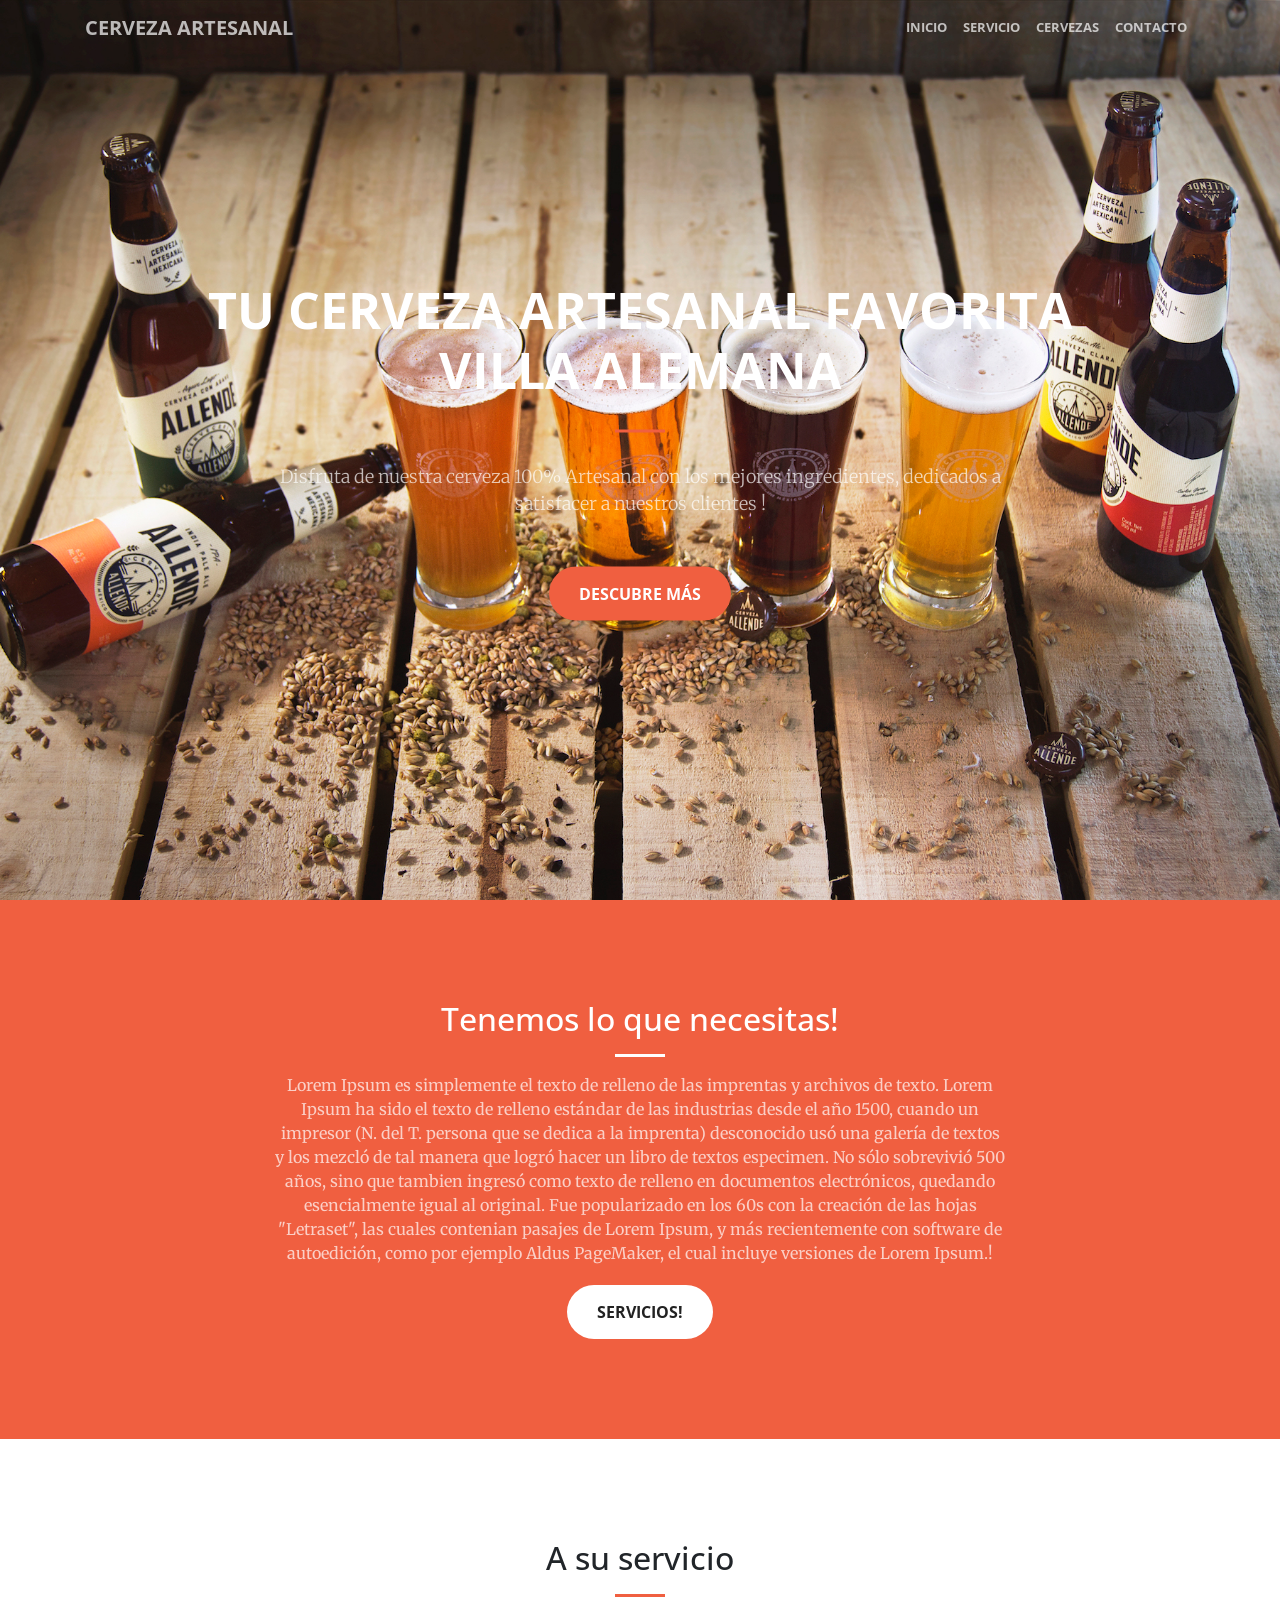
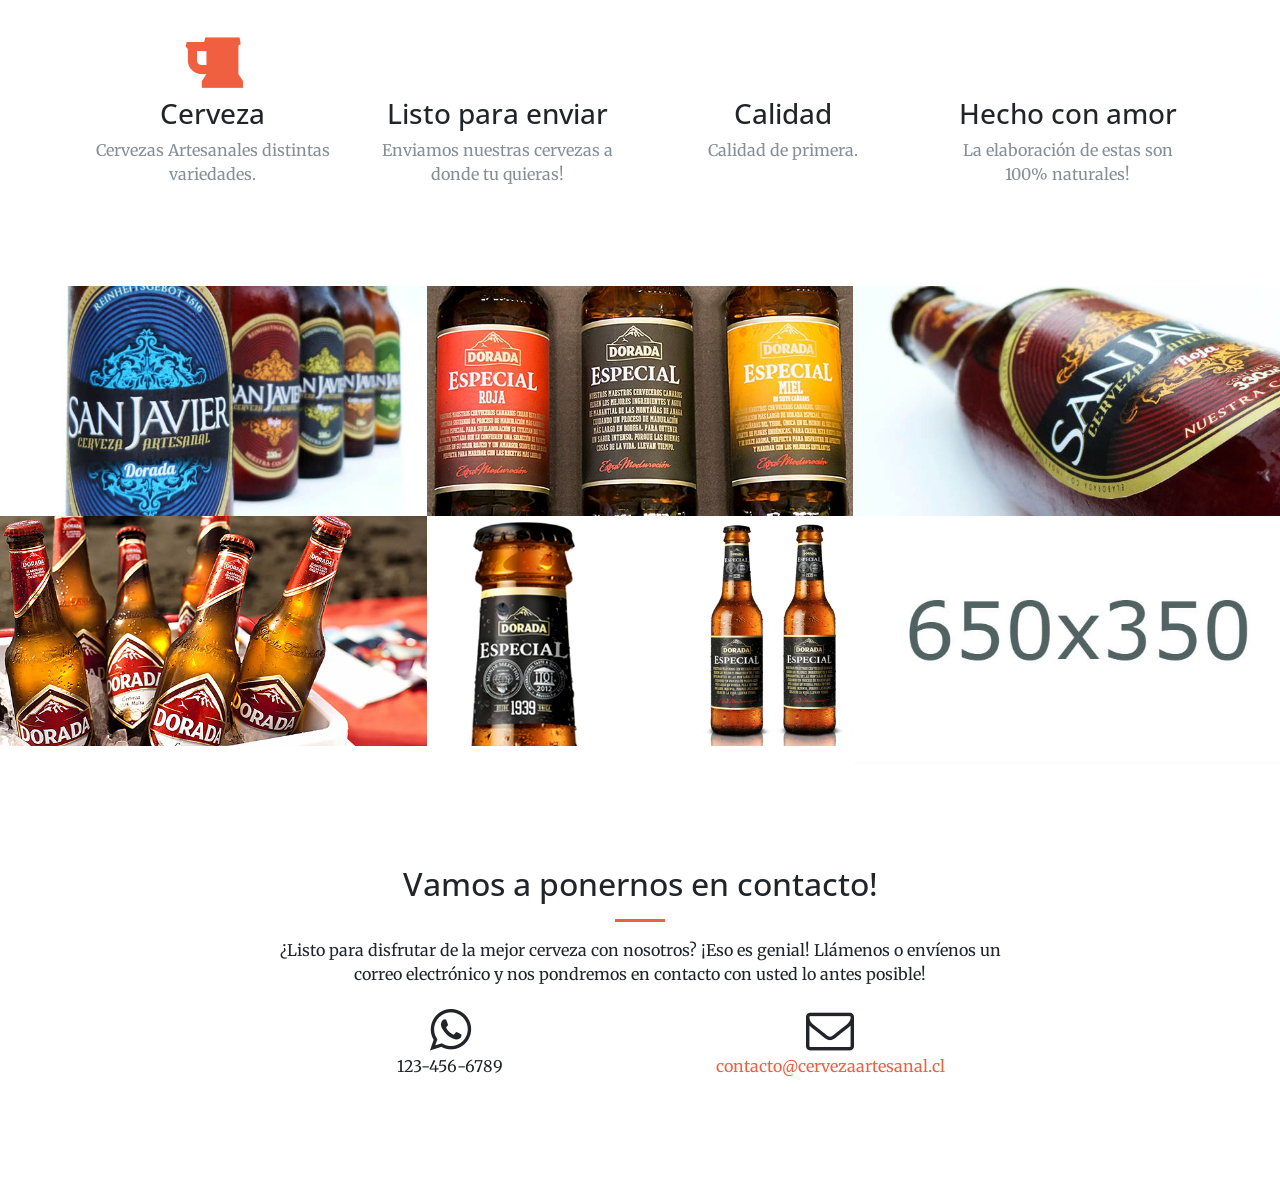
==== commit 6922523a: "24/10" ====
--- a/index.html
+++ b/index.html
@@ -59,7 +59,7 @@
         <div class="header-content-inner">
           <h1 id="homeHeading">Tu Cerveza Artesanal Favorita  Villa Alemana</h1>
           <hr>
-          <p>¡Disfruta de nuestra cerveza 100% artesanal con los mejores ingredientes, dedicados a satisfacer a nuestros clientes !</p>
+          <p>Disfruta de nuestra cerveza 100% Artesanal con los mejores ingredientes, dedicados a satisfacer a nuestros clientes !</p>
           <a class="btn btn-primary btn-xl js-scroll-trigger" href="#about">Descubre más</a>
         </div>
       </div>
@@ -93,14 +93,14 @@
             <div class="service-box">
               <i class="fa fa-4x fa-beer text-primary sr-icons"></i>
               <h3>Cerveza</h3>
-              <p class="text-muted">Cervezas artesanales distintas variedades.</p>
+              <p class="text-muted">Cervezas Artesanales distintas variedades.</p>
             </div>
           </div>
           <div class="col-lg-3 col-md-6 text-center">
             <div class="service-box">
               <i class="fa fa-4x fa-paper-plane text-primary sr-icons"></i>
               <h3>Listo para enviar</h3>
-              <p class="text-muted">¡Enviamos nuestras cervezas a donde tú quieras!</p>
+              <p class="text-muted">Enviamos nuestras cervezas a donde tu quieras!</p>
             </div>
           </div>
           <div class="col-lg-3 col-md-6 text-center">
@@ -114,7 +114,7 @@
             <div class="service-box">
               <i class="fa fa-4x fa-heart text-primary sr-icons"></i>
               <h3>Hecho con amor</h3>
-              <p class="text-muted">¡La elaboración de estas son 100% naturales!</p>
+              <p class="text-muted">La elaboración de estas son 100% naturales!</p>
             </div>
           </div>
         </div>
@@ -125,7 +125,7 @@
       <div class="container-fluid">
         <div class="row no-gutter popup-gallery">
           <div class="col-lg-4 col-sm-6">
-            <a class="portfolio-box" href="img/portfolio/fullsize/1.jpg">
+            <a class="portfolio-box" href="img/portfolio/fullsize/1.jpg" title=" EXQUISITA CERVEZA ARTESANAL!">
               <img class="img-fluid" src="img/portfolio/thumbnails/1.jpg" alt="">
               <div class="portfolio-box-caption">
                 <div class="portfolio-box-caption-content">
@@ -140,7 +140,7 @@
             </a>
           </div>
           <div class="col-lg-4 col-sm-6">
-            <a class="portfolio-box" href="img/portfolio/fullsize/2.jpg">
+            <a class="portfolio-box" href="img/portfolio/fullsize/2.jpg" title="Example">
               <img class="img-fluid" src="img/portfolio/thumbnails/2.jpg" alt="">
               <div class="portfolio-box-caption">
                 <div class="portfolio-box-caption-content">
@@ -217,20 +217,24 @@
         </div>
       </div>
     </section>
+
+    
+
     <section id="contact">
       <div class="container">
         <div class="row">
           <div class="col-lg-8 mx-auto text-center">
-            <h2 class="section-heading">¡Vamos a ponernos en contacto!</h2>
+            <h2 class="section-heading">Vamos a ponernos en contacto!</h2>
             <hr class="primary">
-            <p>¿Listo para disfrutar de la mejor cerveza con nosotros? ¡Eso es genial! ¡Llámenos o envíenos un correo electrónico y nos pondremos en contacto con usted lo antes posible!</p>
+            <p>¿Listo para disfrutar de la mejor cerveza con nosotros? ¡Eso es genial! Llámenos o envíenos un correo electrónico y nos pondremos en contacto con usted lo antes posible!</p>
           </div>
         </div>
         <div class="row">
           <div class="col-lg-4 ml-auto text-center">
-          <li>
+            <li>
             <i class="fa fa-whatsapp fa-3x sr-contact"></i>
-            <p>123-456-6789</p></li>
+            </li>
+            <p>123-456-6789</p>
           </div>
           <div class="col-lg-4 mr-auto text-center">
             <i class="fa fa-envelope-o fa-3x sr-contact"></i>
@@ -248,11 +252,11 @@
 
     <!-- Plugin JavaScript -->
     <script src="asset/jquery-easing/jquery.easing.min.js"></script>
-    <script src="aseet/scrollreveal/scrollreveal.min.js"></script>
-    <script src="asset/magnific-popup/jquery.magnific-popup.js"></script>
+    <script src="asset/scrollreveal/scrollreveal.min.js"></script>
+    <script src="asset/magnific-popup/jquery.magnific-popup.min.js"></script>
 
     <!-- Custom scripts for this template -->
-    <script src="asset/js/creative.js"></script>
+    <script src="asset/js/creative.min.js"></script>
 
   </body>
 
--- a/asset/css/creative.css
+++ b/asset/css/creative.css
@@ -1,4 +1,8 @@
-
+/*!
+ * Start Bootstrap - Createive v4.0.0-beta.2 (https://startbootstrap.com/template-overviews/creative)
+ * Copyright 2013-2017 Start Bootstrap
+ * Licensed under MIT (https://github.com/BlackrockDigital/startbootstrap-creative/blob/master/LICENSE)
+ */
 body,
 html {
   width: 100%;
@@ -159,8 +163,7 @@
       font-weight: 700;
       margin-top: 0;
       margin-bottom: 0;
-      text-transform: uppercase;
-      color:rgba(10, 53, 179, 0.74); }
+      text-transform: uppercase; }
     header.masthead .header-content .header-content-inner hr {
       margin: 30px auto; }
     header.masthead .header-content .header-content-inner p {
@@ -189,8 +192,7 @@
             font-size: 18px;
             max-width: 80%;
             margin-right: auto;
-            margin-left: auto;
-            color:cornsilk; } }
+            margin-left: auto; } }
 
 .service-box {
   max-width: 400px;
@@ -340,7 +342,7 @@
 
 .btn-xl {
   padding: 15px 30px; }
-  li{
+li{
     list-style: none;}
   
  li:hover .fa-whatsapp{
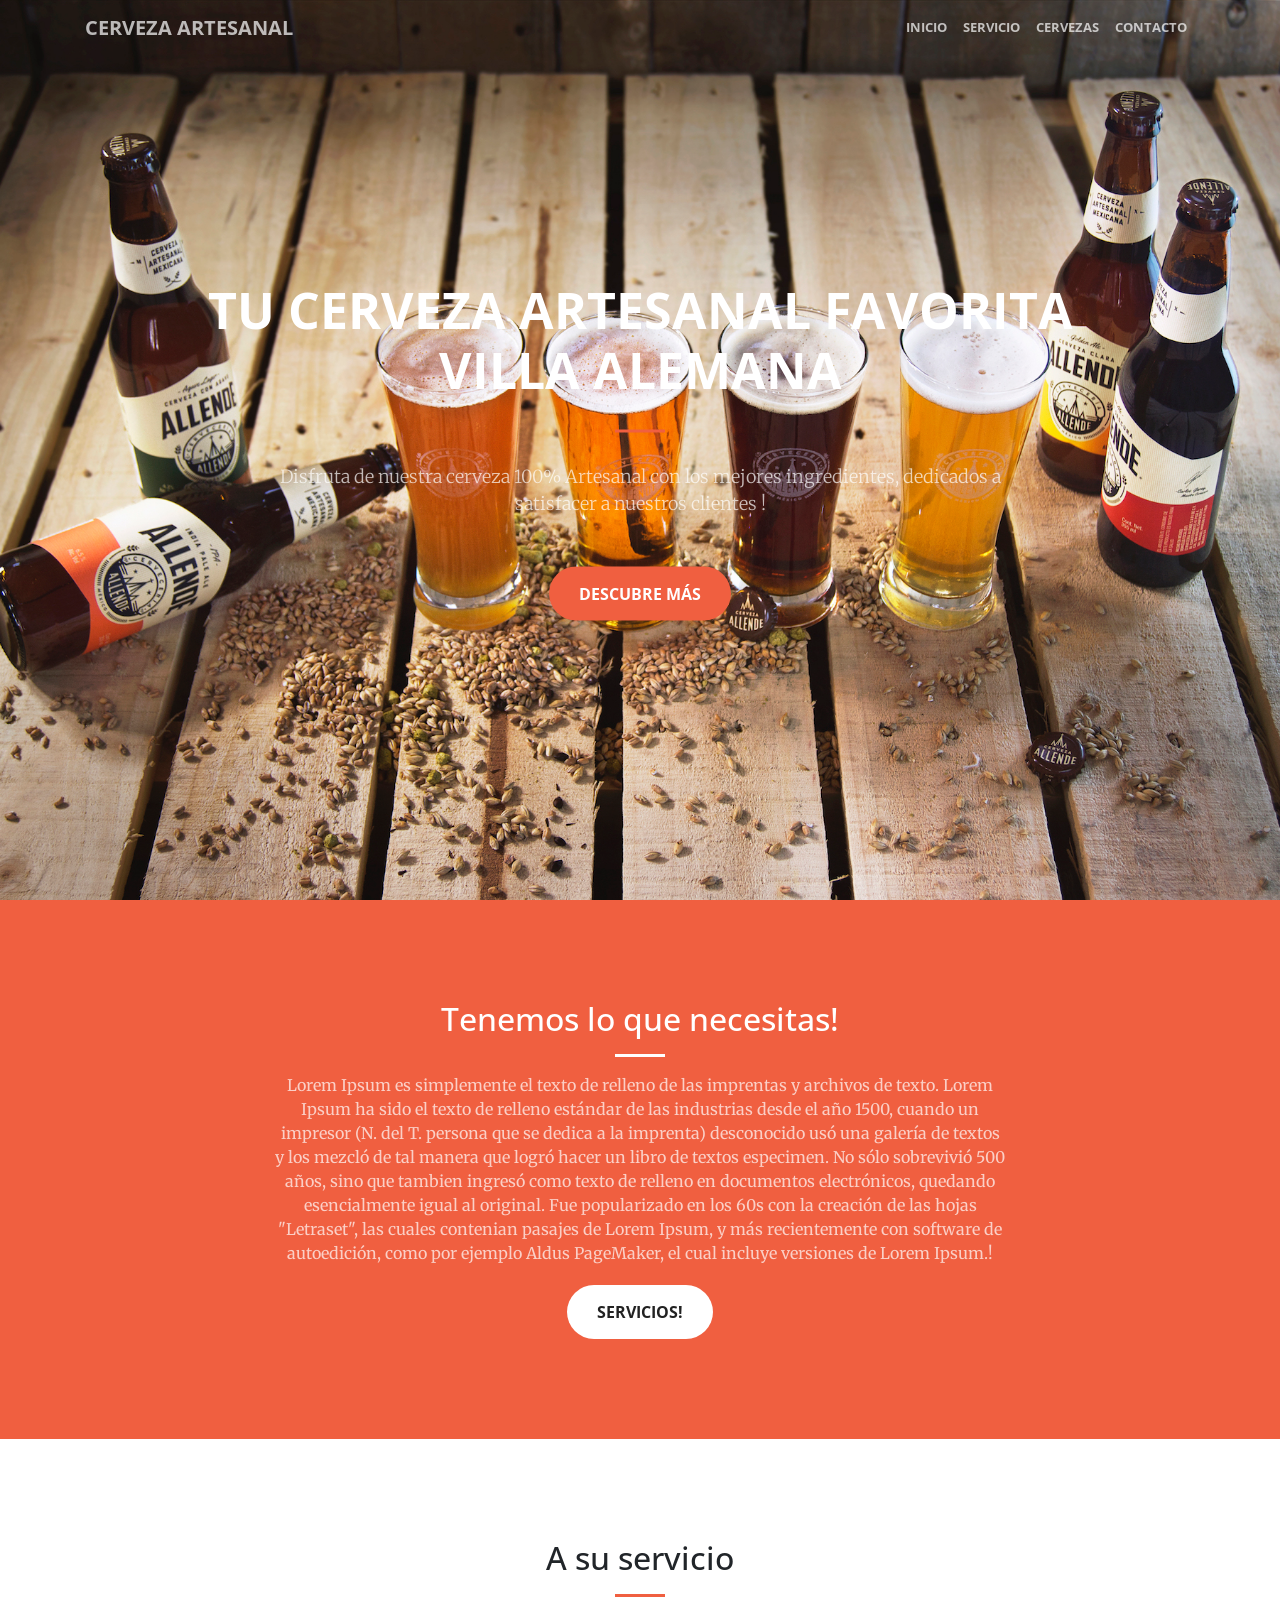
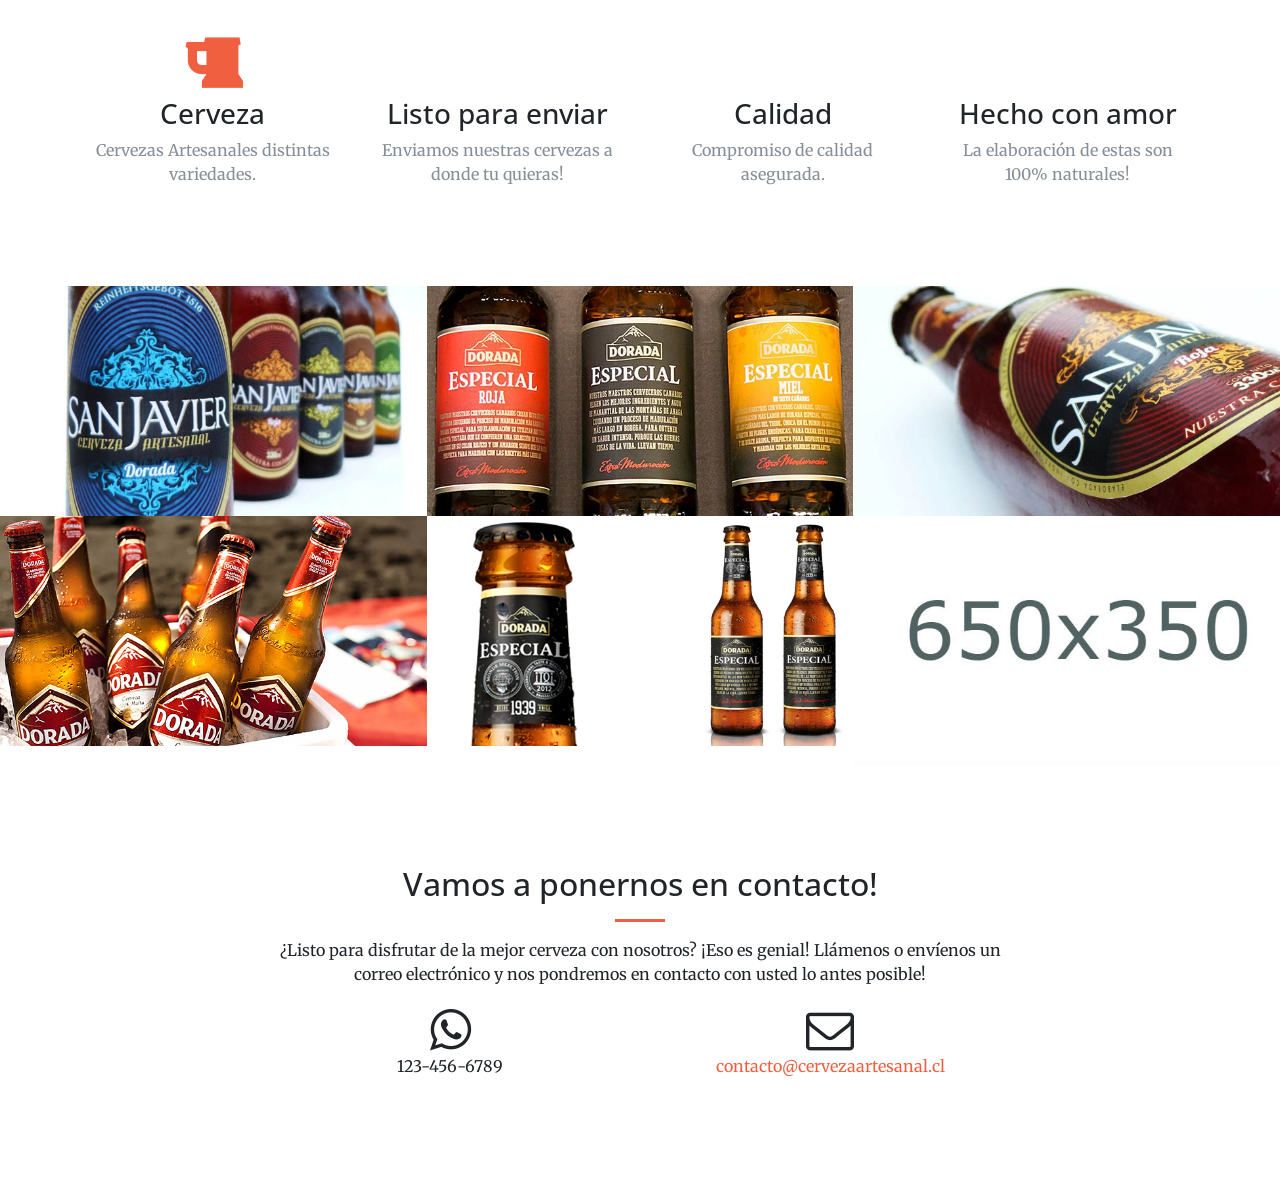
==== commit 851abec4: "update" ====
--- a/index.html
+++ b/index.html
@@ -105,9 +105,9 @@
           </div>
           <div class="col-lg-3 col-md-6 text-center">
             <div class="service-box">
-              <i class="fa fa-4x fa-newspaper-o text-primary sr-icons"></i>
+              <i class="fa fa-4x fa-handshake-o text-primary sr-icons"></i>
               <h3>Calidad</h3>
-              <p class="text-muted">Calidad de primera.</p>
+              <p class="text-muted">Compromiso de calidad asegurada.</p>
             </div>
           </div>
           <div class="col-lg-3 col-md-6 text-center">
@@ -125,7 +125,7 @@
       <div class="container-fluid">
         <div class="row no-gutter popup-gallery">
           <div class="col-lg-4 col-sm-6">
-            <a class="portfolio-box" href="img/portfolio/fullsize/1.jpg" title=" EXQUISITA CERVEZA ARTESANAL!">
+            <a class="portfolio-box" href="img/portfolio/fullsize/1.jpg" title="</b> EXQUISITA CERVEZA ARTESANAL!">
               <img class="img-fluid" src="img/portfolio/thumbnails/1.jpg" alt="">
               <div class="portfolio-box-caption">
                 <div class="portfolio-box-caption-content">
